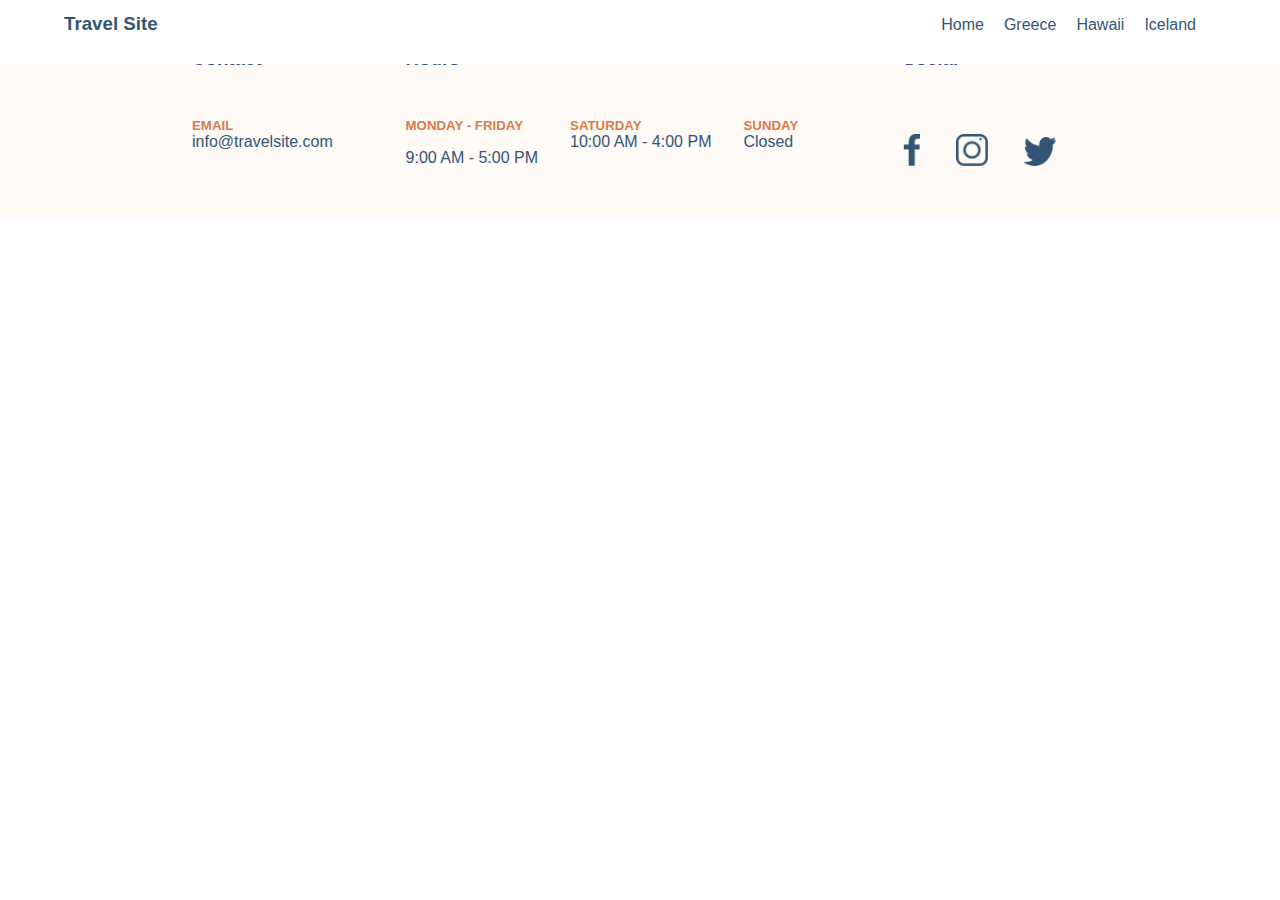
==== pages/get-started-form.html @ ef4d5ecc "Code for landing page, global css , and main css written" ====
<!DOCTYPE html>
<html lang="en">
  <head>
    <meta charset="UTF-8" />
    <meta name="viewport" content="width=device-width, initial-scale=1.0" />
    <link href="https://fonts.googleapis.com/css?family=Verdana" />
    <link rel="stylesheet" type="text/css" href="../css/global.css" />
    <link rel="stylesheet" type="text/css" href="../css/form.css" />
    <title>Travel Site - Get Started</title>
  </head>
  <body>
  <!-- Header -->
  <header class="header">
    <h3 class="header__title">Travel Site</h3>
    <nav class="header__nav">
      <ul class="header__list">
        <li class="header__list--link">
          <a href="../index.html">Home</a>
        </li>
        <li class="header__list--link">
          <a href="../pages/greece.html">Greece</a>
        </li>
        <li class="header__list--link">
          <a href="../pages/hawaii.html">Hawaii</a>
        </li>
        <li class="header__list--link">
          <a href="../pages/iceland.html">Iceland</a>
        </li>
      </ul>
    </nav>
  </header>

    <!-- Form -->

    <!-- Footer -->
    <footer class="footer">
      <div class="footer__section">
        <h3 class="footer__section--title">Contact</h3>
        <h5 class="footer__section--subtitle">Email</h5>
        <a class="footer__section--link" href="mailto:info@travelsite.com">
          info@travelsite.com
        </a>
      </div>
      <div class="footer__section">
        <h3 class="footer__section--title">Hours</h3>
        <div class="footer__hours--container">
          <div class="footer__hours--date">
            <h5 class="footer__section--subtitle">Monday - Friday</h5>
            <p class="footer__section--text">9:00 AM - 5:00 PM</p>
          </div>
          <div class="footer__hours--date">
            <h5 class="footer__section--subtitle">Saturday</h5>
            <p>10:00 AM - 4:00 PM</p>
          </div>
          <div class="footer__hours--date">
            <h5 class="footer__section--subtitle">Sunday</h5>
            <p>Closed</p>
          </div>
        </div>
      </div>
      </div>
      <div class="footer__section">
        <h3 class="footer__section--title">Social</h3>
        <img
          class="footer__section--icon"
          src="../assets/icons/icon-facebook.png"
          alt="Facebook icon"
        />
        <img
          class="footer__section--icon"
          src="../assets/icons/icon-instagram.png"
          alt="Instagram icon"
        />
        <img
          class="footer__section--icon"
          src="../assets/icons/icon-twitter.png"
          alt="Twitter icon"
        />
      </div>
    </footer>
  </body>
</html>
---- css/global.css ----
/* Global Styling*/
body {
    margin: 0;
}
h1, h3, h5, p, a {
    font-family: "Verdana", sans-serif;
    margin: 0;
}
h1, h3, p, a {
    color: #335576;
}
h1 {
    font-size: 2.5rem;
}
h5 {
    text-transform: uppercase;
    color: #DB7A4E;
}
a {
    text-decoration: none;
}
ul {
    padding: 0;
}
li {
    list-style-type: none;
}

/* Header */
.header, .header__list {
    display: flex; 
}
.header {
    position: fixed;
    z-index: 10;
    top: 0;
    left: 0;
    height: 4rem;
    width: 100%;
    background-color: #FFFFFF;
    justify-content: space-between;
    align-items: baseline;
}
.header__title {
    padding-left: 5vw;
}
.header__list {
    align-items: flex-start;
    padding-right: 5vw;
}
.header__list--link {
    margin-right: 1.25rem;
    padding-bottom: 0.5rem;
}
.active-link {
    border-bottom: 0.25rem solid #DB7A4E;
}
/* Footer */
.footer, .footer__hours--container {
    display: flex;
    justify-content: space-between;
}
.footer {
    padding: 3rem 15vw;
    background: #FEFAF5;
}
.footer__hours--container {
    align-items: flex-start;
}
.footer__hours--date {
    margin-right: 2rem;
}
.footer__section--title {
    margin-bottom: 3rem;
}
.footer__section--text {
    margin-top: 1rem;
}
a.footer__section--text {
    display: inline-block;
}
.footer__section--icon {
    min-width: 1rem;
    max-width: 2rem;
    min-height: 1rem;
    max-height: 2rem;
    margin-right: 2rem;
    margin-top: 1rem;
}
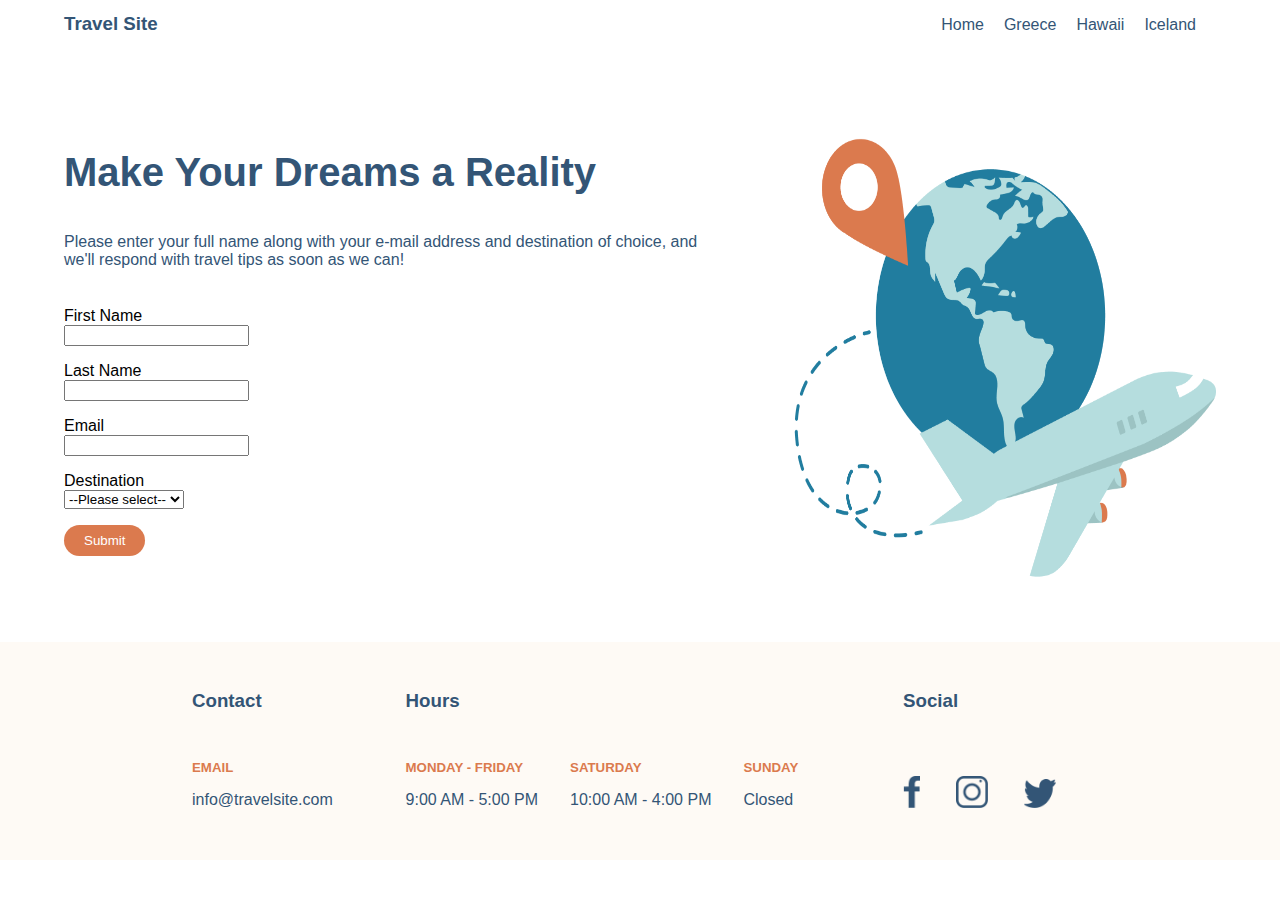
==== commit 421d6991: "Code written for get started form page and hover animations" ====
--- a/pages/get-started-form.html
+++ b/pages/get-started-form.html
@@ -2,7 +2,7 @@
 <html lang="en">
   <head>
     <meta charset="UTF-8" />
-    <meta name="viewport" content="width=device-width, initial-scale=1.0" />
+    <meta name="viewport" content="wclassth=device-wclassth, initial-scale=1.0" />
     <link href="https://fonts.googleapis.com/css?family=Verdana" />
     <link rel="stylesheet" type="text/css" href="../css/global.css" />
     <link rel="stylesheet" type="text/css" href="../css/form.css" />
@@ -31,15 +31,36 @@
   </header>
 
     <!-- Form -->
+    <section class="form">
+      <div class="form__container">
+      <h1 class="form__title">Make Your Dreams a Reality</h1>
+      <p class="form__desc">Please enter your full name along with your e-mail address and destination of choice, and we'll respond with travel tips as soon as we can!</p>
+      <form class="form__items">
+        <label for="first-name">First Name</label>
+        <input class="form--input" type="text" name="first-name">
+        <label for="last-name">Last Name</label>
+        <input class="form--input" type="text" name="last-name">
+        <label for="email">Email</label>
+        <input class="form--input" type="email" name="email">
+        <label for="destination">Destination</label>
+        <select class="form--input" name="destination">
+          <option value="none">--Please select--</option>
+          <option value="greece">Greece</option>
+          <option value="hawaii">Hawaii</option>
+          <option value="iceland">Iceland</option>
+        </select>
+        <input id="submit" type="submit">
+      </form>
+      </div>
+      <img class="form__image" src="../assets/images/hero.png" />
+    </section>
 
     <!-- Footer -->
     <footer class="footer">
       <div class="footer__section">
         <h3 class="footer__section--title">Contact</h3>
         <h5 class="footer__section--subtitle">Email</h5>
-        <a class="footer__section--link" href="mailto:info@travelsite.com">
-          info@travelsite.com
-        </a>
+        <a class="footer__section--text" href="mailto:info@travelsite.com">info@travelsite.com</a>
       </div>
       <div class="footer__section">
         <h3 class="footer__section--title">Hours</h3>
@@ -50,11 +71,11 @@
           </div>
           <div class="footer__hours--date">
             <h5 class="footer__section--subtitle">Saturday</h5>
-            <p>10:00 AM - 4:00 PM</p>
+            <p class="footer__section--text">10:00 AM - 4:00 PM</p>
           </div>
           <div class="footer__hours--date">
             <h5 class="footer__section--subtitle">Sunday</h5>
-            <p>Closed</p>
+            <p class="footer__section--text">Closed</p>
           </div>
         </div>
       </div>
--- a/css/global.css
+++ b/css/global.css
@@ -2,7 +2,7 @@
 body {
     margin: 0;
 }
-h1, h3, h5, p, a {
+h1, h3, h5, p, li, a, input, label {
     font-family: "Verdana", sans-serif;
     margin: 0;
 }
@@ -18,6 +18,11 @@
 }
 a {
     text-decoration: none;
+}
+.header__list--link:hover {
+    border-bottom: 0.25rem solid #DB7A4E;
+    padding-bottom: 0.5rem;
+    transition: border-bottom 0.05s;
 }
 ul {
     padding: 0;
--- a/css/form.css
+++ b/css/form.css
@@ -0,0 +1,33 @@
+.form {
+    display: flex;
+    justify-content: space-between;
+    height: 50vh;
+    padding: 5vw;
+    margin-top: 4rem;
+}
+.form__container, .form__items {
+    display: flex;
+    flex-direction: column;
+    justify-content: space-evenly;
+    align-items: flex-start;
+    max-width: 50vw;
+}
+
+.form__title, .form__desc, .form--input {
+    margin-bottom: 1rem;
+}
+.form__image {
+    min-width: 30vw;
+    max-width: 33vw;
+}
+#submit {
+    color: #FFFFFF;
+    background-color: #DB7A4E;
+    padding: 0.5rem 1.25rem;
+    border: none;
+    border-radius: 3rem;
+}
+#submit:hover {
+    transform: scale(1.2);
+    transition: scale(1.2) 10s;
+}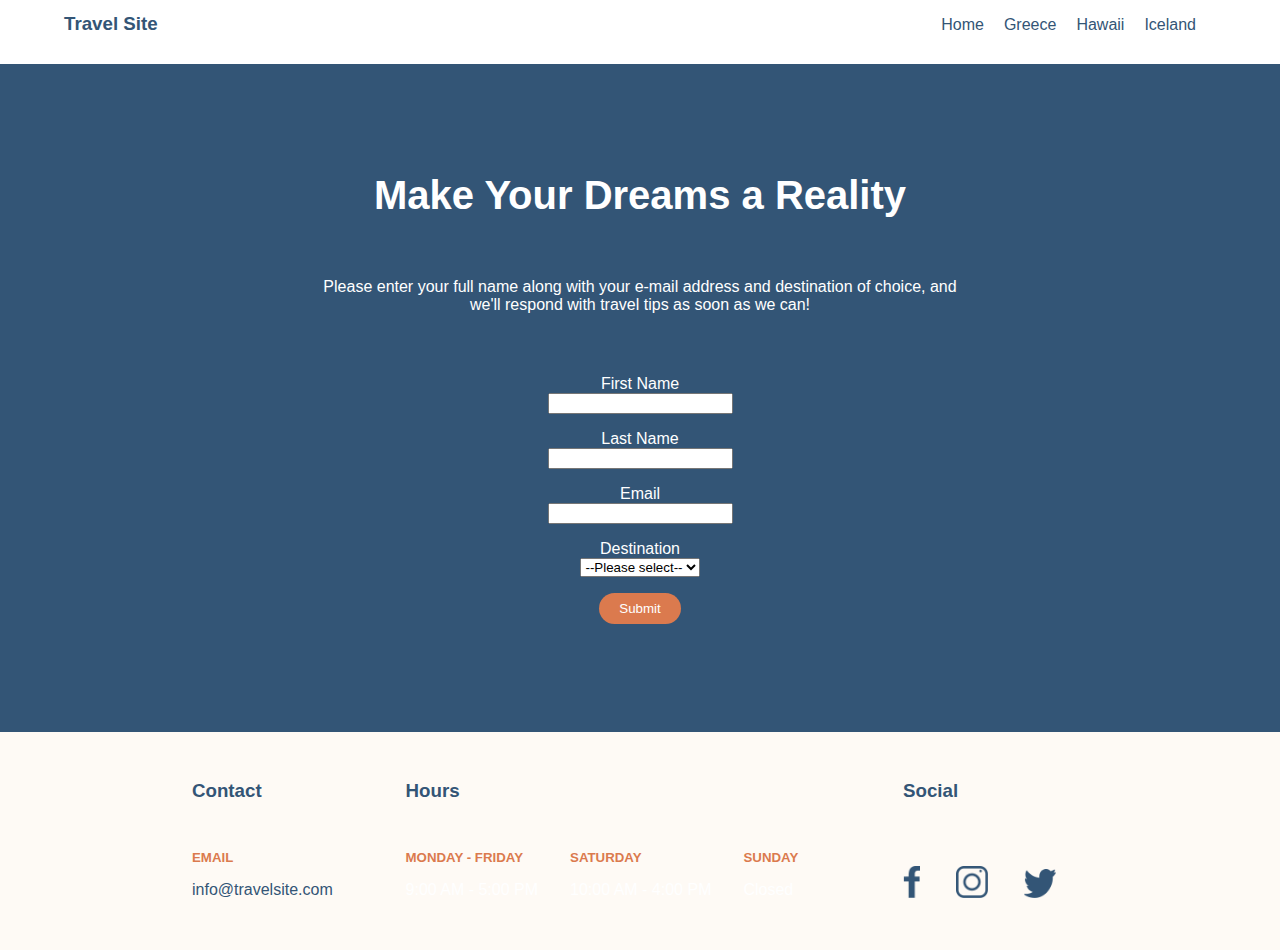
==== commit 8f7fad07: "Code formatted for Get Started page & CSS stylesheets" ====
--- a/pages/get-started-form.html
+++ b/pages/get-started-form.html
@@ -33,26 +33,25 @@
     <!-- Form -->
     <section class="form">
       <div class="form__container">
-      <h1 class="form__title">Make Your Dreams a Reality</h1>
-      <p class="form__desc">Please enter your full name along with your e-mail address and destination of choice, and we'll respond with travel tips as soon as we can!</p>
-      <form class="form__items">
-        <label for="first-name">First Name</label>
-        <input class="form--input" type="text" name="first-name">
-        <label for="last-name">Last Name</label>
-        <input class="form--input" type="text" name="last-name">
-        <label for="email">Email</label>
-        <input class="form--input" type="email" name="email">
-        <label for="destination">Destination</label>
-        <select class="form--input" name="destination">
-          <option value="none">--Please select--</option>
-          <option value="greece">Greece</option>
-          <option value="hawaii">Hawaii</option>
-          <option value="iceland">Iceland</option>
-        </select>
-        <input id="submit" type="submit">
-      </form>
+        <h1 class="form__title">Make Your Dreams a Reality</h1>
+        <p class="form__desc">Please enter your full name along with your e-mail address and destination of choice, and we'll respond with travel tips as soon as we can!</p>
+        <form class="form__items">
+          <label for="first-name">First Name</label>
+          <input class="form--input" type="text" name="first-name">
+          <label for="last-name">Last Name</label>
+          <input class="form--input" type="text" name="last-name">
+          <label for="email">Email</label>
+          <input class="form--input" type="email" name="email">
+          <label for="destination">Destination</label>
+          <select class="form--input" name="destination">
+            <option value="none">--Please select--</option>
+            <option value="greece">Greece</option>
+            <option value="hawaii">Hawaii</option>
+            <option value="iceland">Iceland</option>
+          </select>
+          <input id="submit" type="submit">
+        </form>
       </div>
-      <img class="form__image" src="../assets/images/hero.png" />
     </section>
 
     <!-- Footer -->
--- a/css/global.css
+++ b/css/global.css
@@ -18,11 +18,6 @@
 }
 a {
     text-decoration: none;
-}
-.header__list--link:hover {
-    border-bottom: 0.25rem solid #DB7A4E;
-    padding-bottom: 0.5rem;
-    transition: border-bottom 0.05s;
 }
 ul {
     padding: 0;
@@ -92,3 +87,13 @@
     margin-right: 2rem;
     margin-top: 1rem;
 }
+/* Button Hover Animations */
+.header__list--link:hover {
+    border-bottom: 0.25rem solid #DB7A4E;
+    padding-bottom: 0.5rem;
+    transition: border-bottom 0.05s;
+}
+#submit:hover, .button:hover {
+    transform: scale(1.2);
+    transition: scale(1.2);
+}
--- a/css/form.css
+++ b/css/form.css
@@ -1,7 +1,11 @@
+h1, p, label {
+    color: #FFFFFF;
+}
 .form {
     display: flex;
-    justify-content: space-between;
-    height: 50vh;
+    justify-content: center;
+    background-color: #335576;
+    height: 60vh;
     padding: 5vw;
     margin-top: 4rem;
 }
@@ -9,16 +13,12 @@
     display: flex;
     flex-direction: column;
     justify-content: space-evenly;
-    align-items: flex-start;
+    align-items: center;
     max-width: 50vw;
 }
-
 .form__title, .form__desc, .form--input {
     margin-bottom: 1rem;
-}
-.form__image {
-    min-width: 30vw;
-    max-width: 33vw;
+    text-align: center;
 }
 #submit {
     color: #FFFFFF;
@@ -26,8 +26,4 @@
     padding: 0.5rem 1.25rem;
     border: none;
     border-radius: 3rem;
-}
-#submit:hover {
-    transform: scale(1.2);
-    transition: scale(1.2) 10s;
 }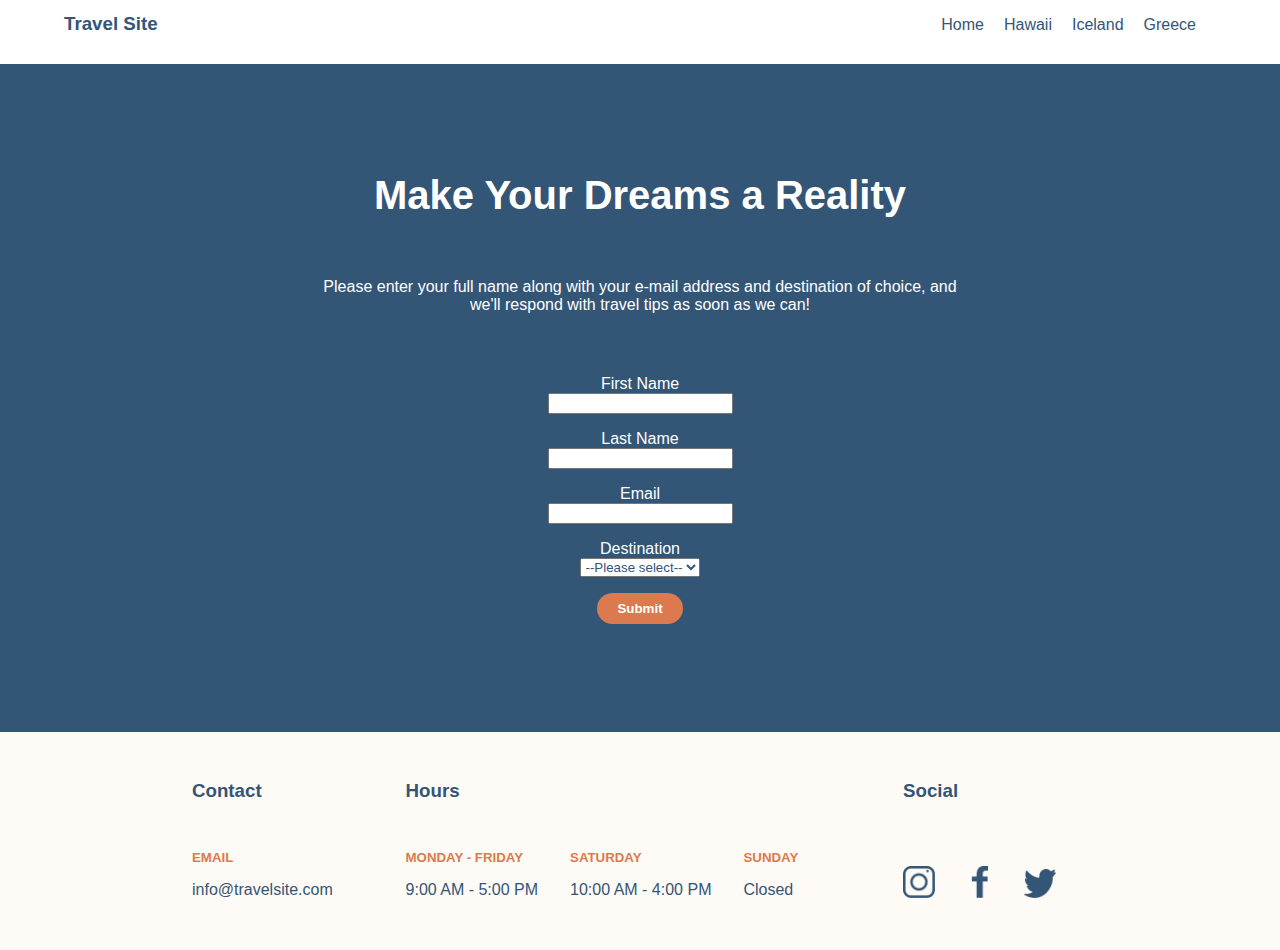
==== commit 071ae5c0: "'Final commit'" ====
--- a/pages/get-started-form.html
+++ b/pages/get-started-form.html
@@ -4,8 +4,7 @@
     <meta charset="UTF-8" />
     <meta name="viewport" content="wclassth=device-wclassth, initial-scale=1.0" />
     <link href="https://fonts.googleapis.com/css?family=Verdana" />
-    <link rel="stylesheet" type="text/css" href="../css/global.css" />
-    <link rel="stylesheet" type="text/css" href="../css/form.css" />
+    <link rel="stylesheet" type="text/css" href="../scss/form.css" />
     <title>Travel Site - Get Started</title>
   </head>
   <body>
@@ -18,13 +17,13 @@
           <a href="../index.html">Home</a>
         </li>
         <li class="header__list--link">
-          <a href="../pages/greece.html">Greece</a>
-        </li>
-        <li class="header__list--link">
           <a href="../pages/hawaii.html">Hawaii</a>
         </li>
         <li class="header__list--link">
           <a href="../pages/iceland.html">Iceland</a>
+        </li>
+        <li class="header__list--link">
+          <a href="../pages/greece.html">Greece</a>
         </li>
       </ul>
     </nav>
@@ -82,14 +81,14 @@
       <div class="footer__section">
         <h3 class="footer__section--title">Social</h3>
         <img
+        class="footer__section--icon"
+        src="../assets/icons/icon-instagram.png"
+        alt="Instagram icon"
+      />
+        <img
           class="footer__section--icon"
           src="../assets/icons/icon-facebook.png"
           alt="Facebook icon"
-        />
-        <img
-          class="footer__section--icon"
-          src="../assets/icons/icon-instagram.png"
-          alt="Instagram icon"
         />
         <img
           class="footer__section--icon"
--- a/scss/form.css
+++ b/scss/form.css
@@ -0,0 +1,156 @@
+/* Variables */
+/* Mixins */
+/* Global Styling*/
+body {
+  margin: 0;
+  min-width: 1280px;
+}
+
+h1, h3, h5, p, li, a, input, label, .form__title, .form__desc, .form--input, #submit {
+  font-family: "Verdana", sans-serif;
+  margin: 0;
+}
+
+h1, h3, p, a {
+  color: #335576;
+}
+
+h1 {
+  font-size: 2.5rem;
+}
+
+h5 {
+  text-transform: uppercase;
+  color: #DB7A4E;
+}
+
+a {
+  text-decoration: none;
+}
+
+ul {
+  padding: 0;
+}
+
+li {
+  list-style-type: none;
+}
+
+/* Header */
+.header {
+  display: flex;
+  justify-content: space-between;
+  align-items: baseline;
+  position: fixed;
+  z-index: 10;
+  top: 0;
+  left: 0;
+  height: 4rem;
+  width: 100%;
+  background-color: #FFFFFF;
+}
+.header__list {
+  display: flex;
+  align-items: flex-start;
+  padding-right: 5vw;
+}
+.header__list--link {
+  margin-right: 1.25rem;
+  padding-bottom: 0.5rem;
+}
+.header__title {
+  padding-left: 5vw;
+}
+
+.active-link {
+  border-bottom: 0.25rem solid #DB7A4E;
+}
+
+/* Footer */
+.footer {
+  display: flex;
+  justify-content: space-between;
+  padding: 3rem 15vw;
+  background: #FEFAF5;
+}
+.footer__section--title {
+  margin-bottom: 3rem;
+}
+.footer__section--text, .footer__section--icon {
+  margin-top: 1rem;
+}
+.footer__section--icon {
+  min-width: 1rem;
+  max-width: 2rem;
+  min-height: 1rem;
+  max-height: 2rem;
+  margin-right: 2rem;
+}
+.footer__hours--container {
+  display: flex;
+  justify-content: space-between;
+  align-items: flex-start;
+}
+.footer__hours--date {
+  margin-right: 2rem;
+}
+
+a.footer__section--text, a.footer__section--icon {
+  display: inline-block;
+}
+
+/* Transitions */
+.header__list--link:hover {
+  border-bottom: 0.25rem solid #DB7A4E;
+  padding-bottom: 0.5rem;
+  transition: border-bottom 0.05s;
+}
+
+#submit:hover, .button:hover {
+  transform: scale(1.1);
+  transition: scale(1.1);
+}
+
+#footer__section--email:hover {
+  color: #DB7A4E;
+  transition: color 0.1s;
+}
+
+label, #submit, .form__desc, .form__title, .form--input {
+  color: #FFFFFF;
+}
+
+.form {
+  display: flex;
+  justify-content: center;
+  background-color: #335576;
+  height: 60vh;
+  padding: 5vw;
+  margin-top: 4rem;
+}
+.form__container, .form__items {
+  display: flex;
+  flex-direction: column;
+  justify-content: space-evenly;
+  align-items: center;
+  max-width: 50vw;
+}
+.form__title, .form--input, .form__desc {
+  margin-bottom: 1rem;
+  text-align: center;
+}
+.form--input {
+  color: #335576;
+}
+
+#submit {
+  background-color: #DB7A4E;
+  padding: 0.5rem 1.25rem;
+  border: none;
+  border-radius: 3rem;
+  transition: transform 0.2s;
+  font-weight: bold;
+}
+#submit:hover {
+  transform: scale(1.1);
+}/*# sourceMappingURL=form.css.map */